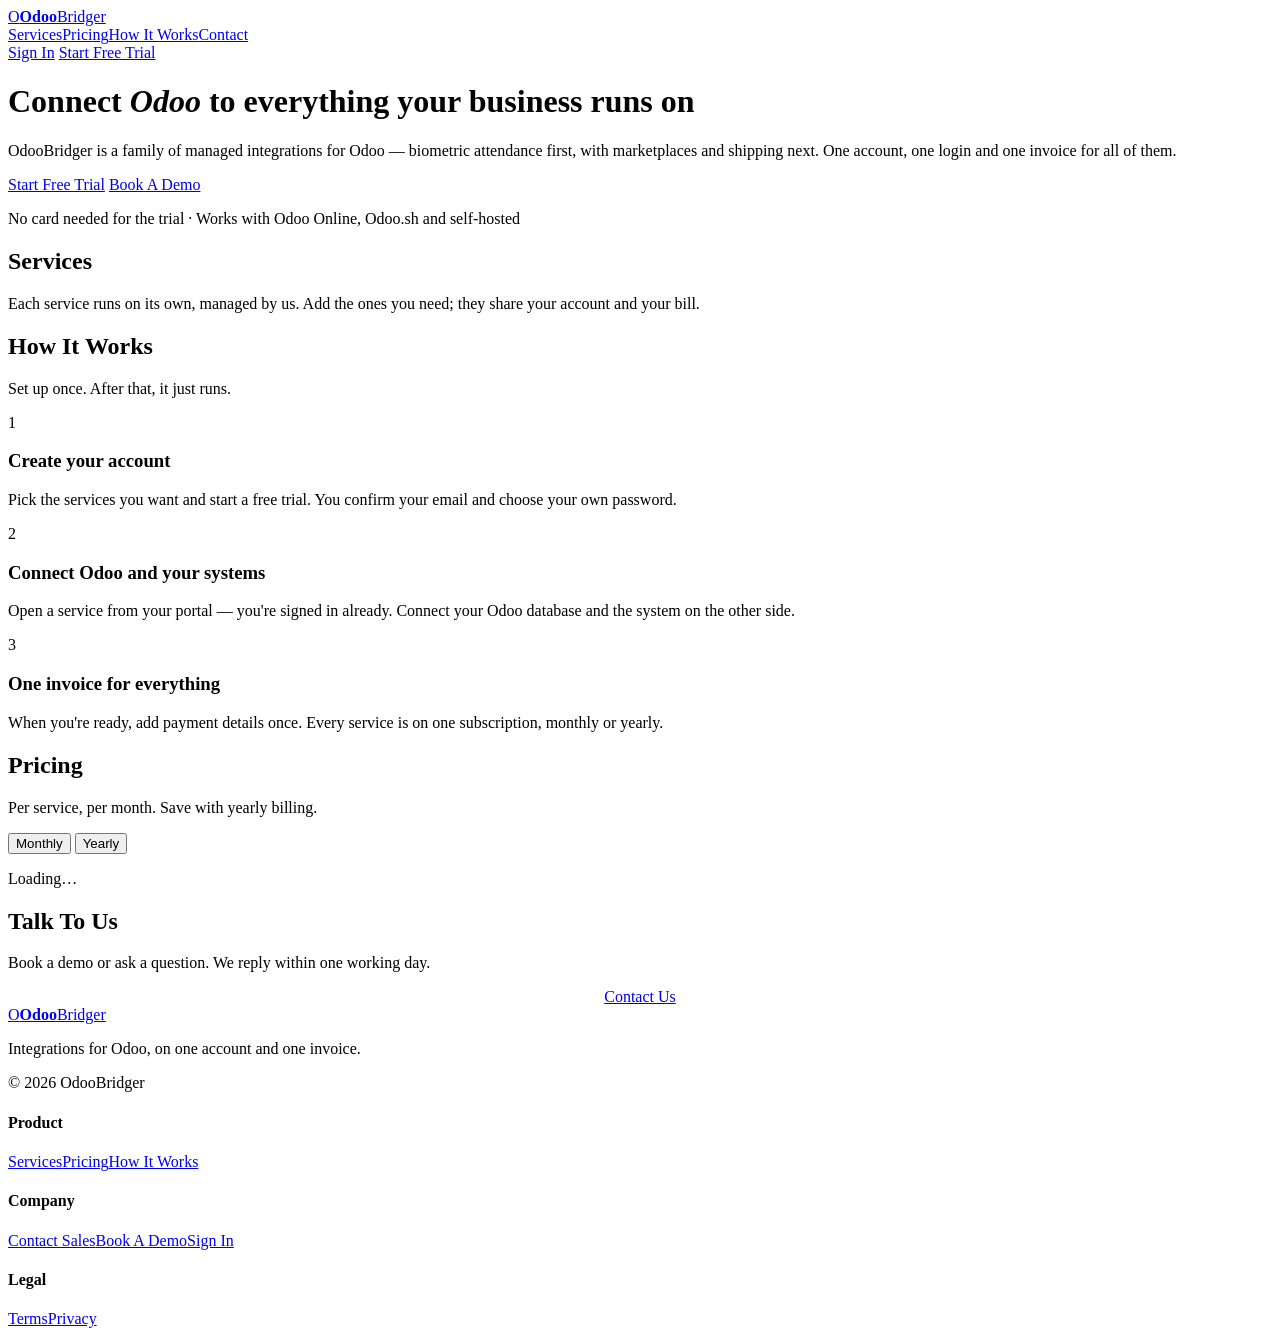
==== core/obcore/static/site/index.html @ e980ba80 "[ADD]_odoobridger_oct_23_2026" ====
<!doctype html>
<html lang="en">
<head>
  <meta charset="utf-8">
  <meta name="viewport" content="width=device-width, initial-scale=1">
  <title>OdooBridger — Connect Odoo To Everything Else</title>
  <meta name="description" content="OdooBridger connects Odoo to biometric terminals, marketplaces, shipping and more. One account, one login, one invoice.">
  <link rel="icon" href="data:image/svg+xml,<svg xmlns='http://www.w3.org/2000/svg' viewBox='0 0 16 16'><rect x='1' y='1' width='14' height='14' rx='3.5' fill='%234f46e5'/><path d='M4.5 8h7M8 4.5v7' stroke='%23ffffff' stroke-width='1.6' stroke-linecap='round'/></svg>">
  <script src="/assets/theme.js"></script>
  <link rel="stylesheet" href="/assets/app.css">
  <link rel="stylesheet" href="/assets/core.css">
  <link rel="stylesheet" href="/site/site.css">
</head>
<body class="site">
  <nav class="site-nav"><div class="wrap">
    <a class="brand" href="/"><span class="brand-mark">O</span><span class="brand-word"><b>Odoo</b><span>Bridger</span></span></a>
    <div class="links"><a href="/#services">Services</a><a href="/#pricing">Pricing</a><a href="/#how">How It Works</a><a href="/site/contact.html">Contact</a></div>
    <span class="spacer"></span>
    <a class="signin" href="/app/" target="_blank" rel="noopener">Sign In</a>
    <a class="btn-lg primary btn-sm" href="/site/signup.html">Start Free Trial</a>
  </div></nav>

  <header class="hero"><div class="wrap">
    <h1>Connect <em>Odoo</em> to everything your business runs on</h1>
    <p class="lead">OdooBridger is a family of managed integrations for Odoo — biometric attendance first, with marketplaces and shipping next. One account, one login and one invoice for all of them.</p>
    <div class="ctas">
      <a class="btn-lg primary" href="/site/signup.html">Start Free Trial</a>
      <a class="btn-lg" href="/site/contact.html?topic=demo">Book A Demo</a>
    </div>
    <p class="proof">No card needed for the trial · Works with Odoo Online, Odoo.sh and self-hosted</p>
  </div></header>

  <section class="block alt" id="services"><div class="wrap">
    <h2>Services</h2>
    <p class="sub">Each service runs on its own, managed by us. Add the ones you need; they share your account and your bill.</p>
    <div class="cards" id="serviceCards"></div>
  </div></section>

  <section class="block" id="how"><div class="wrap">
    <h2>How It Works</h2>
    <p class="sub">Set up once. After that, it just runs.</p>
    <div class="cards">
      <div class="site-card"><div class="num">1</div><h3>Create your account</h3><p>Pick the services you want and start a free trial. You confirm your email and choose your own password.</p></div>
      <div class="site-card"><div class="num">2</div><h3>Connect Odoo and your systems</h3><p>Open a service from your portal — you're signed in already. Connect your Odoo database and the system on the other side.</p></div>
      <div class="site-card"><div class="num">3</div><h3>One invoice for everything</h3><p>When you're ready, add payment details once. Every service is on one subscription, monthly or yearly.</p></div>
    </div>
  </div></section>

  <section class="block alt" id="pricing"><div class="wrap">
    <h2>Pricing</h2>
    <p class="sub">Per service, per month. Save with yearly billing.</p>
    <div class="toggle"><div class="seg" role="group" aria-label="Billing">
      <button type="button" class="seg-btn on" data-interval="month">Monthly</button>
      <button type="button" class="seg-btn" data-interval="year">Yearly</button>
    </div></div>
    <div id="pricingBody"><p class="sub">Loading…</p></div>
  </div></section>

  <section class="block" id="contact"><div class="wrap">
    <h2>Talk To Us</h2>
    <p class="sub">Book a demo or ask a question. We reply within one working day.</p>
    <div class="ctas" style="display:flex;gap:12px;justify-content:center;flex-wrap:wrap">
      <a class="btn-lg primary" href="/site/contact.html">Contact Us</a>
    </div>
  </div></section>

  <footer class="site-foot"><div class="wrap">
    <div class="foot-grid">
      <div class="foot-brand">
        <a class="brand" href="/"><span class="brand-mark">O</span><span class="brand-word"><b>Odoo</b><span>Bridger</span></span></a>
        <p>Integrations for Odoo, on one account and one invoice.</p>
        <p class="copy">© <span class="js-year"></span> OdooBridger</p>
      </div>
      <nav class="foot-col" aria-label="Product"><h4>Product</h4>
        <a href="/#services">Services</a><a href="/#pricing">Pricing</a><a href="/#how">How It Works</a></nav>
      <nav class="foot-col" aria-label="Company"><h4>Company</h4>
        <a href="/site/contact.html">Contact Sales</a><a href="/site/contact.html?topic=demo">Book A Demo</a><a href="/app/" target="_blank" rel="noopener">Sign In</a></nav>
      <nav class="foot-col" aria-label="Legal"><h4>Legal</h4>
        <a href="/site/terms.html">Terms</a><a href="/site/privacy.html">Privacy</a></nav>
    </div>
  </div></footer>
  <script>document.querySelectorAll('.js-year').forEach(function (e) { e.textContent = new Date().getFullYear(); });</script>

  <script type="module" src="/site/site.js"></script>
</body>
</html>
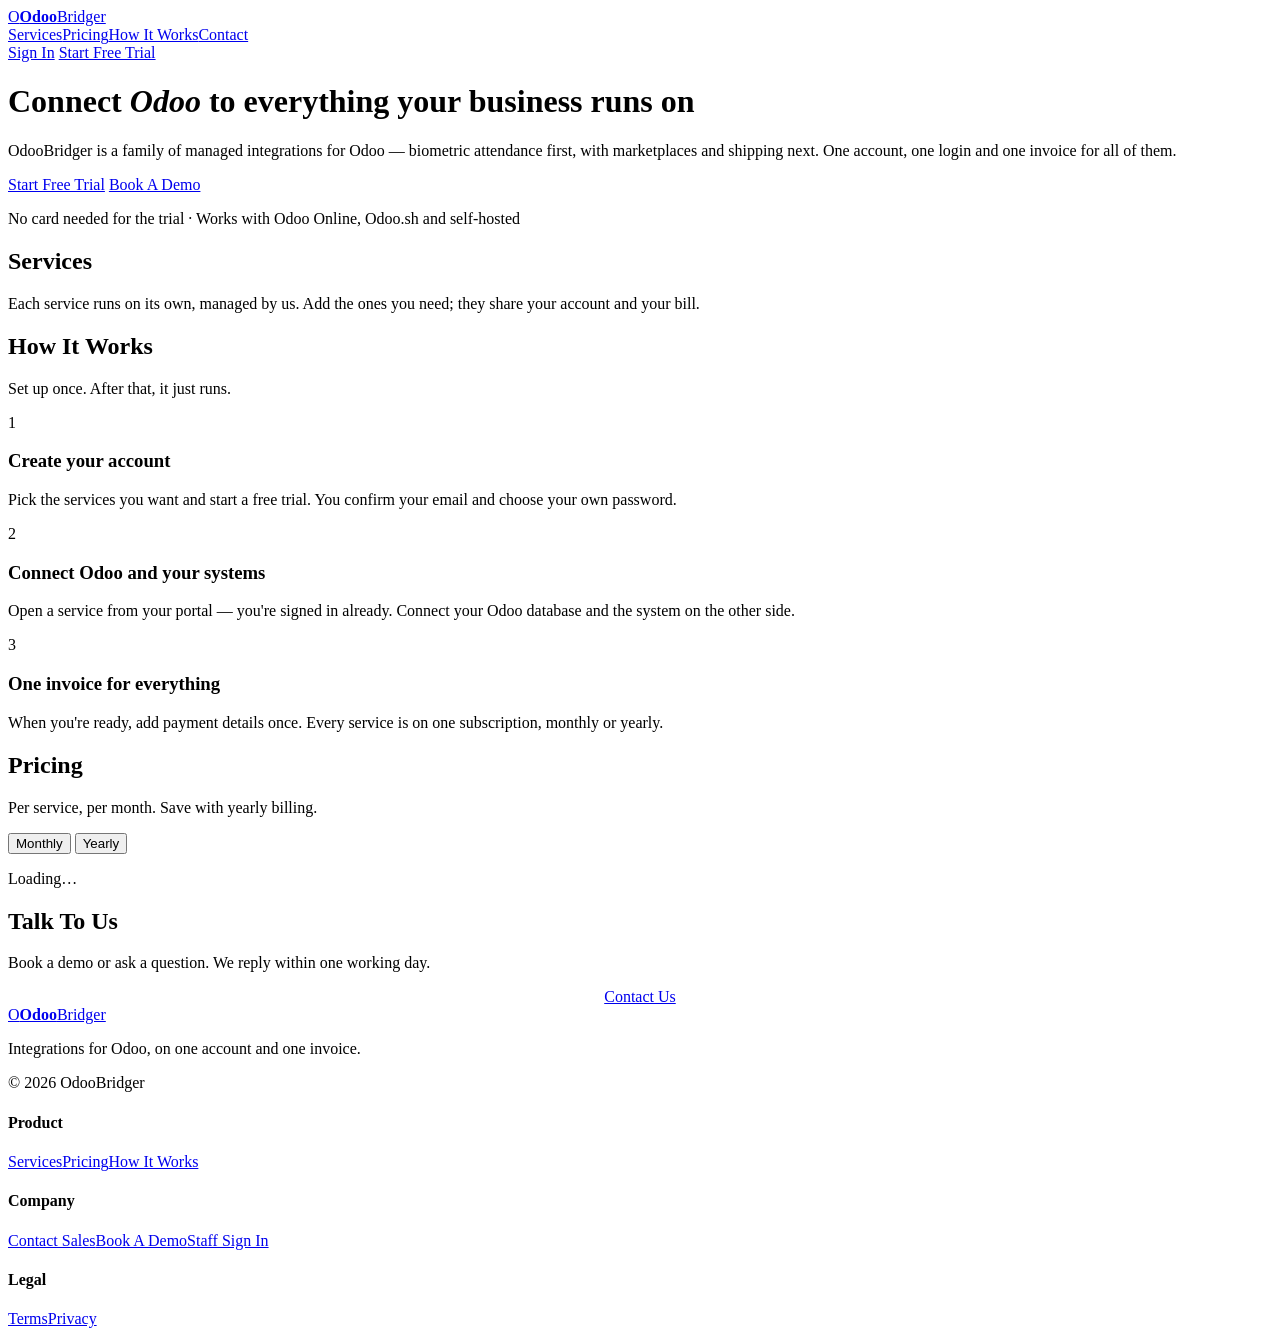
==== commit bff88109: "[COMMIT]_odoobridger_29_oct_2026" ====
--- a/core/obcore/static/site/index.html
+++ b/core/obcore/static/site/index.html
@@ -16,6 +16,7 @@
     <a class="brand" href="/"><span class="brand-mark">O</span><span class="brand-word"><b>Odoo</b><span>Bridger</span></span></a>
     <div class="links"><a href="/#services">Services</a><a href="/#pricing">Pricing</a><a href="/#how">How It Works</a><a href="/site/contact.html">Contact</a></div>
     <span class="spacer"></span>
+    <span class="theme-toggle site-theme" data-site-theme></span>
     <a class="signin" href="/app/" target="_blank" rel="noopener">Sign In</a>
     <a class="btn-lg primary btn-sm" href="/site/signup.html">Start Free Trial</a>
   </div></nav>
@@ -74,7 +75,7 @@
       <nav class="foot-col" aria-label="Product"><h4>Product</h4>
         <a href="/#services">Services</a><a href="/#pricing">Pricing</a><a href="/#how">How It Works</a></nav>
       <nav class="foot-col" aria-label="Company"><h4>Company</h4>
-        <a href="/site/contact.html">Contact Sales</a><a href="/site/contact.html?topic=demo">Book A Demo</a><a href="/app/" target="_blank" rel="noopener">Sign In</a></nav>
+        <a href="/site/contact.html">Contact Sales</a><a href="/site/contact.html?topic=demo">Book A Demo</a><a href="/staff/" target="_blank" rel="noopener">Staff Sign In</a></nav>
       <nav class="foot-col" aria-label="Legal"><h4>Legal</h4>
         <a href="/site/terms.html">Terms</a><a href="/site/privacy.html">Privacy</a></nav>
     </div>
